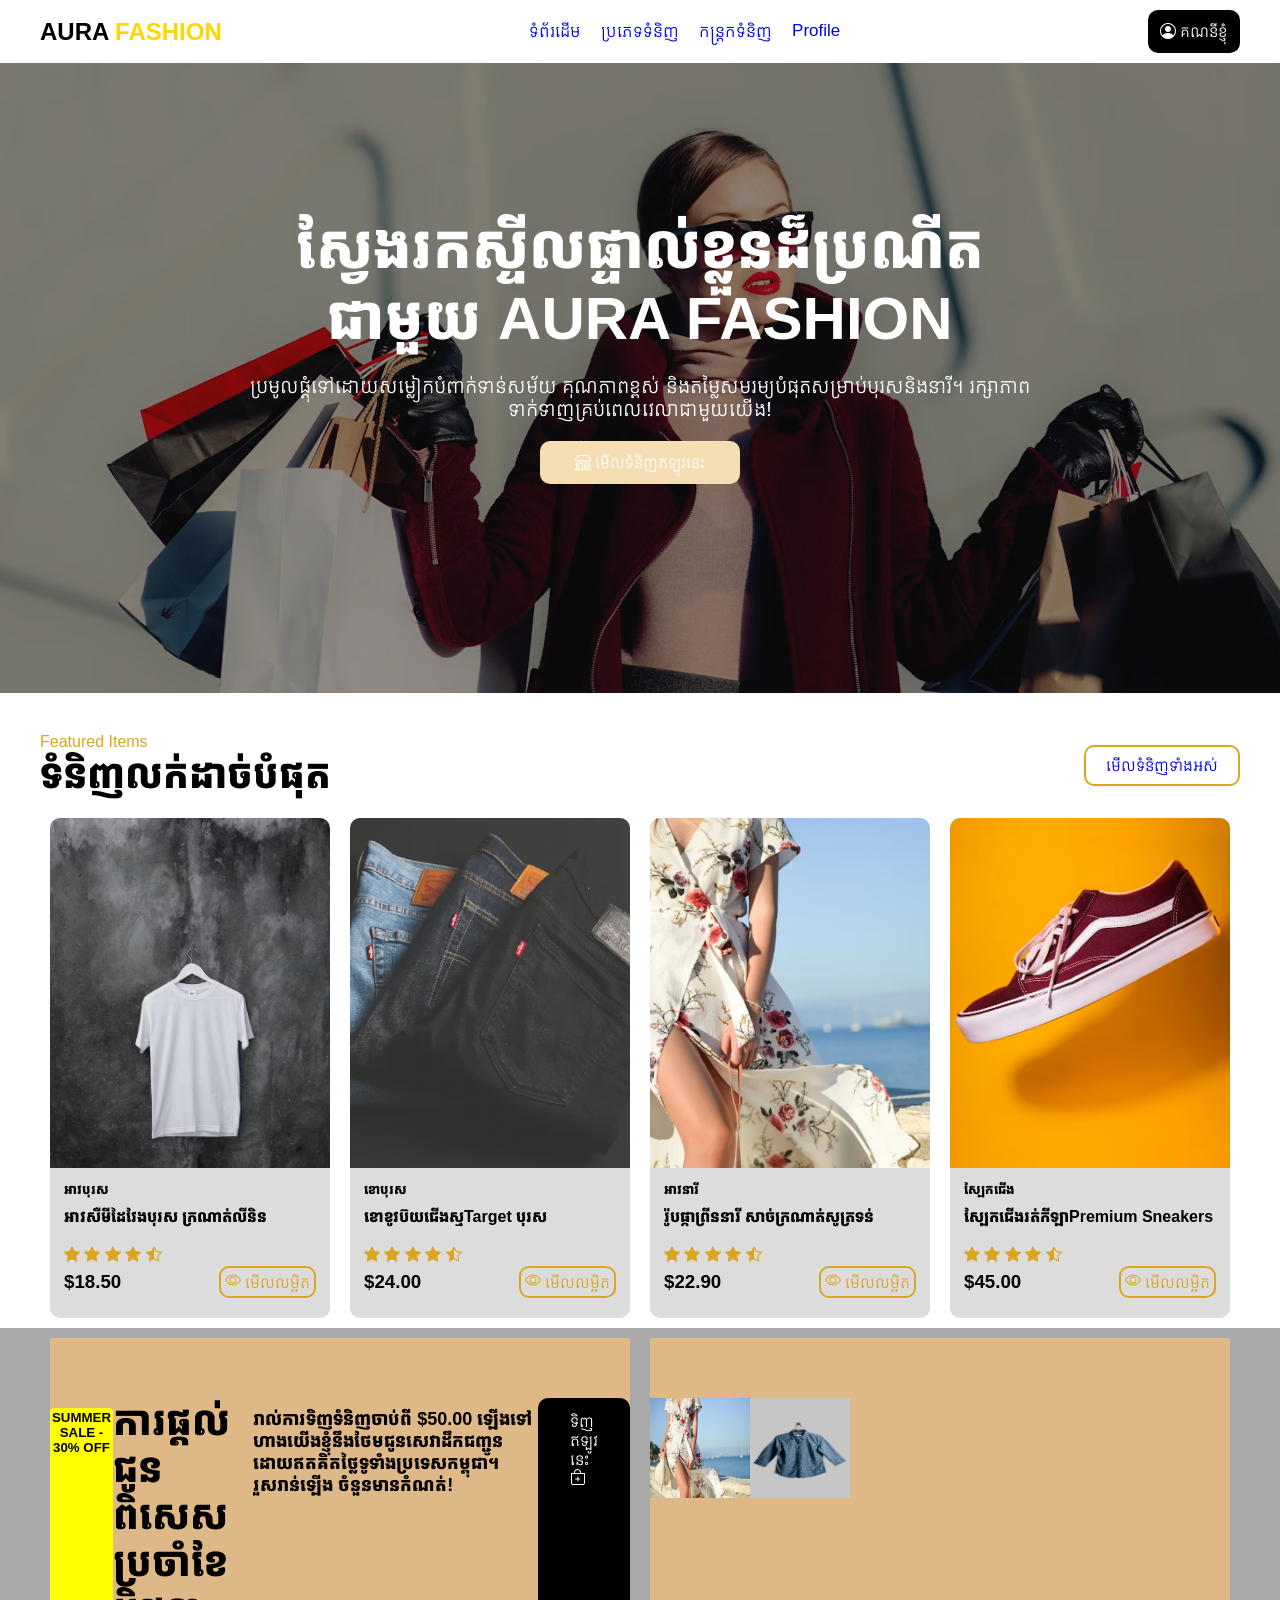
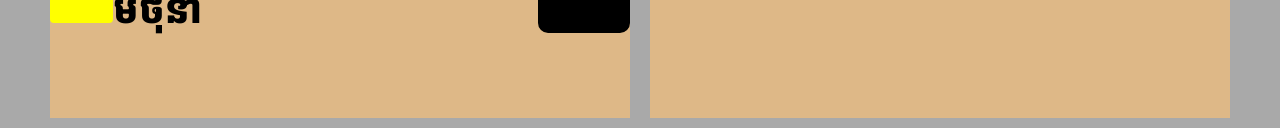
==== index.html @ 688be2e9 "First commit" ====
<!DOCTYPE html>
<html lang="en">

<head>
    <meta charset="UTF-8">
    <meta name="viewport" content="width=device-width, initial-scale=1.0">
    <title>Home</title>
    <link rel="stylesheet" href="style.css">
    <link rel="preconnect" href="https://fonts.gstatic.com" crossorigin>
    <link rel="stylesheet" href="https://cdn.jsdelivr.net/npm/bootstrap-icons@1.13.1/font/bootstrap-icons.min.css">
    <link href="https://fonts.googleapis.com/css2?family=Kantumruy+Pro:ital,wght@0,100..700;1,100..700&display=swap"
        rel="stylesheet">
</head>

<body>
    <nav class="navbar">
        <div class="container">
            <h2 class="Logo">AURA <span>FASHION</span></h2>
            <ul class="navbar-nav">
                <li class="nav-item">
                    <a href="index.html" class="nav-link">ទំព័រដើម</a>
                </li>
                <li class="nav-item">
                    <a href="#" class="nav-link">ប្រភេទទំនិញ</a>
                </li>
                <li class="nav-item">
                    <a href="cart.html" class="nav-link">កន្រ្តកទំនិញ</a>
                </li>
                <li class="nav-item">
                    <a href="Profile.html" class="nav-link">Profile</a>
                </li>
            </ul>
            <div class="btn">
                <a href="Profile.html" class="btn-link"><i class="bi bi-person-circle"></i> គណនីខ្ញុំ</a>
            </div>
        </div>
    </nav>

    <section class="banner">
        <div class="blur">
            <div class="container">
                <div class="card">
                    <h3 class="title">ស្វែងរកស្ទីលផ្ទាល់ខ្លួនដ៏ប្រណីត <br> ជាមួយ AURA FASHION</h3>
                    <p class="sub-title">ប្រមូលផ្តុំទៅដោយសម្លៀកបំពាក់ទាន់សម័យ គុណភាពខ្ពស់
                        និងតម្លៃសមរម្យបំផុតសម្រាប់បុរសនិងនារី។ រក្សាភាព <br> ទាក់ទាញគ្រប់ពេលវេលាជាមួយយើង!</p>
                    <div class="btn">
                        <a href="#" class="btn-link"><i class="bi bi-shop"></i> មើលទំនិញឥឡូវនេះ</a>
                    </div>
                </div>
            </div>
        </div>
    </section>

    <section class="feature">
        <div class="container">
            <div class="box">
                <div class="title">
                    <p>Featured Items</p>
                    <h2>ទំនិញលក់ដាច់បំផុត</h2>
                </div>
                <div class="btn">
                    <a href="#" class="btn-link">មើលទំនិញទាំងអស់</a>
                </div>
            </div>
            <div class="row">
                <div class="col-3">
                    <div class="card">
                        <img src="img/man shirt.avif">
                        <div class="text">
                            <h5>អាវបុរស</h5>
                            <h4>អាវសឺមីដៃវែងបុរស ក្រណាត់លីនិន</h4>
                            <div class="rating">
                                <svg xmlns="http://www.w3.org/2000/svg" width="16" height="16" fill="currentColor"
                                    class="bi bi-star-fill" viewBox="0 0 16 16">
                                    <path
                                        d="M3.612 15.443c-.386.198-.824-.149-.746-.592l.83-4.73L.173 6.765c-.329-.314-.158-.888.283-.95l4.898-.696L7.538.792c.197-.39.73-.39.927 0l2.184 4.327 4.898.696c.441.062.612.636.282.95l-3.522 3.356.83 4.73c.078.443-.36.79-.746.592L8 13.187l-4.389 2.256z" />
                                </svg>
                                <svg xmlns="http://www.w3.org/2000/svg" width="16" height="16" fill="currentColor"
                                    class="bi bi-star-fill" viewBox="0 0 16 16">
                                    <path
                                        d="M3.612 15.443c-.386.198-.824-.149-.746-.592l.83-4.73L.173 6.765c-.329-.314-.158-.888.283-.95l4.898-.696L7.538.792c.197-.39.73-.39.927 0l2.184 4.327 4.898.696c.441.062.612.636.282.95l-3.522 3.356.83 4.73c.078.443-.36.79-.746.592L8 13.187l-4.389 2.256z" />
                                </svg>
                                <svg xmlns="http://www.w3.org/2000/svg" width="16" height="16" fill="currentColor"
                                    class="bi bi-star-fill" viewBox="0 0 16 16">
                                    <path
                                        d="M3.612 15.443c-.386.198-.824-.149-.746-.592l.83-4.73L.173 6.765c-.329-.314-.158-.888.283-.95l4.898-.696L7.538.792c.197-.39.73-.39.927 0l2.184 4.327 4.898.696c.441.062.612.636.282.95l-3.522 3.356.83 4.73c.078.443-.36.79-.746.592L8 13.187l-4.389 2.256z" />
                                </svg>
                                <svg xmlns="http://www.w3.org/2000/svg" width="16" height="16" fill="currentColor"
                                    class="bi bi-star-fill" viewBox="0 0 16 16">
                                    <path
                                        d="M3.612 15.443c-.386.198-.824-.149-.746-.592l.83-4.73L.173 6.765c-.329-.314-.158-.888.283-.95l4.898-.696L7.538.792c.197-.39.73-.39.927 0l2.184 4.327 4.898.696c.441.062.612.636.282.95l-3.522 3.356.83 4.73c.078.443-.36.79-.746.592L8 13.187l-4.389 2.256z" />
                                </svg>
                                <svg xmlns="http://www.w3.org/2000/svg" width="16" height="16" fill="currentColor"
                                    class="bi bi-star-half" viewBox="0 0 16 16">
                                    <path
                                        d="M5.354 5.119 7.538.792A.52.52 0 0 1 8 .5c.183 0 .366.097.465.292l2.184 4.327 4.898.696A.54.54 0 0 1 16 6.32a.55.55 0 0 1-.17.445l-3.523 3.356.83 4.73c.078.443-.36.79-.746.592L8 13.187l-4.389 2.256a.5.5 0 0 1-.146.05c-.342.06-.668-.254-.6-.642l.83-4.73L.173 6.765a.55.55 0 0 1-.172-.403.6.6 0 0 1 .085-.302.51.51 0 0 1 .37-.245zM8 12.027a.5.5 0 0 1 .232.056l3.686 1.894-.694-3.957a.56.56 0 0 1 .162-.505l2.907-2.77-4.052-.576a.53.53 0 0 1-.393-.288L8.001 2.223 8 2.226z" />
                                </svg>
                            </div>
                            <div class="btn1">
                                <h3>$18.50</h3>
                                <a href="#" class="btn-link1">
                                    <svg xmlns="http://www.w3.org/2000/svg" width="16" height="16" fill="currentColor"
                                        class="bi bi-eye" viewBox="0 0 16 16">
                                        <path
                                            d="M16 8s-3-5.5-8-5.5S0 8 0 8s3 5.5 8 5.5S16 8 16 8M1.173 8a13 13 0 0 1 1.66-2.043C4.12 4.668 5.88 3.5 8 3.5s3.879 1.168 5.168 2.457A13 13 0 0 1 14.828 8q-.086.13-.195.288c-.335.48-.83 1.12-1.465 1.755C11.879 11.332 10.119 12.5 8 12.5s-3.879-1.168-5.168-2.457A13 13 0 0 1 1.172 8z" />
                                        <path
                                            d="M8 5.5a2.5 2.5 0 1 0 0 5 2.5 2.5 0 0 0 0-5M4.5 8a3.5 3.5 0 1 1 7 0 3.5 3.5 0 0 1-7 0" />
                                    </svg> មើលលម្អិត
                                </a>
                            </div>
                        </div>
                    </div>
                </div>

                <div class="col-3">
                    <div class="card">
                        <img src="img/man trouser.avif" alt="">
                        <div class="text">
                            <h5>ខោបុរស</h5>
                            <h4>ខោខូវប៊យជើងស្មTarget បុរស</h4>
                            <div class="rating">
                                <svg xmlns="http://www.w3.org/2000/svg" width="16" height="16" fill="currentColor"
                                    class="bi bi-star-fill" viewBox="0 0 16 16">
                                    <path
                                        d="M3.612 15.443c-.386.198-.824-.149-.746-.592l.83-4.73L.173 6.765c-.329-.314-.158-.888.283-.95l4.898-.696L7.538.792c.197-.39.73-.39.927 0l2.184 4.327 4.898.696c.441.062.612.636.282.95l-3.522 3.356.83 4.73c.078.443-.36.79-.746.592L8 13.187l-4.389 2.256z" />
                                </svg>
                                <svg xmlns="http://www.w3.org/2000/svg" width="16" height="16" fill="currentColor"
                                    class="bi bi-star-fill" viewBox="0 0 16 16">
                                    <path
                                        d="M3.612 15.443c-.386.198-.824-.149-.746-.592l.83-4.73L.173 6.765c-.329-.314-.158-.888.283-.95l4.898-.696L7.538.792c.197-.39.73-.39.927 0l2.184 4.327 4.898.696c.441.062.612.636.282.95l-3.522 3.356.83 4.73c.078.443-.36.79-.746.592L8 13.187l-4.389 2.256z" />
                                </svg>
                                <svg xmlns="http://www.w3.org/2000/svg" width="16" height="16" fill="currentColor"
                                    class="bi bi-star-fill" viewBox="0 0 16 16">
                                    <path
                                        d="M3.612 15.443c-.386.198-.824-.149-.746-.592l.83-4.73L.173 6.765c-.329-.314-.158-.888.283-.95l4.898-.696L7.538.792c.197-.39.73-.39.927 0l2.184 4.327 4.898.696c.441.062.612.636.282.95l-3.522 3.356.83 4.73c.078.443-.36.79-.746.592L8 13.187l-4.389 2.256z" />
                                </svg>
                                <svg xmlns="http://www.w3.org/2000/svg" width="16" height="16" fill="currentColor"
                                    class="bi bi-star-fill" viewBox="0 0 16 16">
                                    <path
                                        d="M3.612 15.443c-.386.198-.824-.149-.746-.592l.83-4.73L.173 6.765c-.329-.314-.158-.888.283-.95l4.898-.696L7.538.792c.197-.39.73-.39.927 0l2.184 4.327 4.898.696c.441.062.612.636.282.95l-3.522 3.356.83 4.73c.078.443-.36.79-.746.592L8 13.187l-4.389 2.256z" />
                                </svg>
                                <svg xmlns="http://www.w3.org/2000/svg" width="16" height="16" fill="currentColor"
                                    class="bi bi-star-half" viewBox="0 0 16 16">
                                    <path
                                        d="M5.354 5.119 7.538.792A.52.52 0 0 1 8 .5c.183 0 .366.097.465.292l2.184 4.327 4.898.696A.54.54 0 0 1 16 6.32a.55.55 0 0 1-.17.445l-3.523 3.356.83 4.73c.078.443-.36.79-.746.592L8 13.187l-4.389 2.256a.5.5 0 0 1-.146.05c-.342.06-.668-.254-.6-.642l.83-4.73L.173 6.765a.55.55 0 0 1-.172-.403.6.6 0 0 1 .085-.302.51.51 0 0 1 .37-.245zM8 12.027a.5.5 0 0 1 .232.056l3.686 1.894-.694-3.957a.56.56 0 0 1 .162-.505l2.907-2.77-4.052-.576a.53.53 0 0 1-.393-.288L8.001 2.223 8 2.226z" />
                                </svg>
                            </div>
                            <div class="btn1">
                                <h3>$24.00</h3>
                                <a href="#" class="btn-link1">
                                    <svg xmlns="http://www.w3.org/2000/svg" width="16" height="16" fill="currentColor"
                                        class="bi bi-eye" viewBox="0 0 16 16">
                                        <path
                                            d="M16 8s-3-5.5-8-5.5S0 8 0 8s3 5.5 8 5.5S16 8 16 8M1.173 8a13 13 0 0 1 1.66-2.043C4.12 4.668 5.88 3.5 8 3.5s3.879 1.168 5.168 2.457A13 13 0 0 1 14.828 8q-.086.13-.195.288c-.335.48-.83 1.12-1.465 1.755C11.879 11.332 10.119 12.5 8 12.5s-3.879-1.168-5.168-2.457A13 13 0 0 1 1.172 8z" />
                                        <path
                                            d="M8 5.5a2.5 2.5 0 1 0 0 5 2.5 2.5 0 0 0 0-5M4.5 8a3.5 3.5 0 1 1 7 0 3.5 3.5 0 0 1-7 0" />
                                    </svg> មើលលម្អិត
                                </a>
                            </div>
                        </div>
                    </div>
                </div>

                <div class="col-3">
                    <div class="card">
                        <img src="img/woman shirt.avif" alt="">
                        <div class="text">
                            <h5>អាវនារី</h5>
                            <h4>រ៉ូបផ្កាព្រីននារី សាច់ក្រណាត់សូត្រទន់</h4>
                            <div class="rating">
                                <svg xmlns="http://www.w3.org/2000/svg" width="16" height="16" fill="currentColor"
                                    class="bi bi-star-fill" viewBox="0 0 16 16">
                                    <path
                                        d="M3.612 15.443c-.386.198-.824-.149-.746-.592l.83-4.73L.173 6.765c-.329-.314-.158-.888.283-.95l4.898-.696L7.538.792c.197-.39.73-.39.927 0l2.184 4.327 4.898.696c.441.062.612.636.282.95l-3.522 3.356.83 4.73c.078.443-.36.79-.746.592L8 13.187l-4.389 2.256z" />
                                </svg>
                                <svg xmlns="http://www.w3.org/2000/svg" width="16" height="16" fill="currentColor"
                                    class="bi bi-star-fill" viewBox="0 0 16 16">
                                    <path
                                        d="M3.612 15.443c-.386.198-.824-.149-.746-.592l.83-4.73L.173 6.765c-.329-.314-.158-.888.283-.95l4.898-.696L7.538.792c.197-.39.73-.39.927 0l2.184 4.327 4.898.696c.441.062.612.636.282.95l-3.522 3.356.83 4.73c.078.443-.36.79-.746.592L8 13.187l-4.389 2.256z" />
                                </svg>
                                <svg xmlns="http://www.w3.org/2000/svg" width="16" height="16" fill="currentColor"
                                    class="bi bi-star-fill" viewBox="0 0 16 16">
                                    <path
                                        d="M3.612 15.443c-.386.198-.824-.149-.746-.592l.83-4.73L.173 6.765c-.329-.314-.158-.888.283-.95l4.898-.696L7.538.792c.197-.39.73-.39.927 0l2.184 4.327 4.898.696c.441.062.612.636.282.95l-3.522 3.356.83 4.73c.078.443-.36.79-.746.592L8 13.187l-4.389 2.256z" />
                                </svg>
                                <svg xmlns="http://www.w3.org/2000/svg" width="16" height="16" fill="currentColor"
                                    class="bi bi-star-fill" viewBox="0 0 16 16">
                                    <path
                                        d="M3.612 15.443c-.386.198-.824-.149-.746-.592l.83-4.73L.173 6.765c-.329-.314-.158-.888.283-.95l4.898-.696L7.538.792c.197-.39.73-.39.927 0l2.184 4.327 4.898.696c.441.062.612.636.282.95l-3.522 3.356.83 4.73c.078.443-.36.79-.746.592L8 13.187l-4.389 2.256z" />
                                </svg>
                                <svg xmlns="http://www.w3.org/2000/svg" width="16" height="16" fill="currentColor"
                                    class="bi bi-star-half" viewBox="0 0 16 16">
                                    <path
                                        d="M5.354 5.119 7.538.792A.52.52 0 0 1 8 .5c.183 0 .366.097.465.292l2.184 4.327 4.898.696A.54.54 0 0 1 16 6.32a.55.55 0 0 1-.17.445l-3.523 3.356.83 4.73c.078.443-.36.79-.746.592L8 13.187l-4.389 2.256a.5.5 0 0 1-.146.05c-.342.06-.668-.254-.6-.642l.83-4.73L.173 6.765a.55.55 0 0 1-.172-.403.6.6 0 0 1 .085-.302.51.51 0 0 1 .37-.245zM8 12.027a.5.5 0 0 1 .232.056l3.686 1.894-.694-3.957a.56.56 0 0 1 .162-.505l2.907-2.77-4.052-.576a.53.53 0 0 1-.393-.288L8.001 2.223 8 2.226z" />
                                </svg>
                            </div>
                            <div class="btn1">
                                <h3>$22.90</h3>
                                <a href="#" class="btn-link1">
                                    <svg xmlns="http://www.w3.org/2000/svg" width="16" height="16" fill="currentColor"
                                        class="bi bi-eye" viewBox="0 0 16 16">
                                        <path
                                            d="M16 8s-3-5.5-8-5.5S0 8 0 8s3 5.5 8 5.5S16 8 16 8M1.173 8a13 13 0 0 1 1.66-2.043C4.12 4.668 5.88 3.5 8 3.5s3.879 1.168 5.168 2.457A13 13 0 0 1 14.828 8q-.086.13-.195.288c-.335.48-.83 1.12-1.465 1.755C11.879 11.332 10.119 12.5 8 12.5s-3.879-1.168-5.168-2.457A13 13 0 0 1 1.172 8z" />
                                        <path
                                            d="M8 5.5a2.5 2.5 0 1 0 0 5 2.5 2.5 0 0 0 0-5M4.5 8a3.5 3.5 0 1 1 7 0 3.5 3.5 0 0 1-7 0" />
                                    </svg> មើលលម្អិត
                                </a>
                            </div>
                        </div>
                    </div>
                </div>

                <div class="col-3">
                    <div class="card">
                        <img src="img/trainner.avif" alt="">
                        <div class="text">
                            <h5>ស្បែកជើង</h5>
                            <h4>ស្បែកជើងរត់កីឡាPremium Sneakers</h4>
                            <div class="rating">
                                <svg xmlns="http://www.w3.org/2000/svg" width="16" height="16" fill="currentColor"
                                    class="bi bi-star-fill" viewBox="0 0 16 16">
                                    <path
                                        d="M3.612 15.443c-.386.198-.824-.149-.746-.592l.83-4.73L.173 6.765c-.329-.314-.158-.888.283-.95l4.898-.696L7.538.792c.197-.39.73-.39.927 0l2.184 4.327 4.898.696c.441.062.612.636.282.95l-3.522 3.356.83 4.73c.078.443-.36.79-.746.592L8 13.187l-4.389 2.256z" />
                                </svg>
                                <svg xmlns="http://www.w3.org/2000/svg" width="16" height="16" fill="currentColor"
                                    class="bi bi-star-fill" viewBox="0 0 16 16">
                                    <path
                                        d="M3.612 15.443c-.386.198-.824-.149-.746-.592l.83-4.73L.173 6.765c-.329-.314-.158-.888.283-.95l4.898-.696L7.538.792c.197-.39.73-.39.927 0l2.184 4.327 4.898.696c.441.062.612.636.282.95l-3.522 3.356.83 4.73c.078.443-.36.79-.746.592L8 13.187l-4.389 2.256z" />
                                </svg>
                                <svg xmlns="http://www.w3.org/2000/svg" width="16" height="16" fill="currentColor"
                                    class="bi bi-star-fill" viewBox="0 0 16 16">
                                    <path
                                        d="M3.612 15.443c-.386.198-.824-.149-.746-.592l.83-4.73L.173 6.765c-.329-.314-.158-.888.283-.95l4.898-.696L7.538.792c.197-.39.73-.39.927 0l2.184 4.327 4.898.696c.441.062.612.636.282.95l-3.522 3.356.83 4.73c.078.443-.36.79-.746.592L8 13.187l-4.389 2.256z" />
                                </svg>
                                <svg xmlns="http://www.w3.org/2000/svg" width="16" height="16" fill="currentColor"
                                    class="bi bi-star-fill" viewBox="0 0 16 16">
                                    <path
                                        d="M3.612 15.443c-.386.198-.824-.149-.746-.592l.83-4.73L.173 6.765c-.329-.314-.158-.888.283-.95l4.898-.696L7.538.792c.197-.39.73-.39.927 0l2.184 4.327 4.898.696c.441.062.612.636.282.95l-3.522 3.356.83 4.73c.078.443-.36.79-.746.592L8 13.187l-4.389 2.256z" />
                                </svg>
                                <svg xmlns="http://www.w3.org/2000/svg" width="16" height="16" fill="currentColor"
                                    class="bi bi-star-half" viewBox="0 0 16 16">
                                    <path
                                        d="M5.354 5.119 7.538.792A.52.52 0 0 1 8 .5c.183 0 .366.097.465.292l2.184 4.327 4.898.696A.54.54 0 0 1 16 6.32a.55.55 0 0 1-.17.445l-3.523 3.356.83 4.73c.078.443-.36.79-.746.592L8 13.187l-4.389 2.256a.5.5 0 0 1-.146.05c-.342.06-.668-.254-.6-.642l.83-4.73L.173 6.765a.55.55 0 0 1-.172-.403.6.6 0 0 1 .085-.302.51.51 0 0 1 .37-.245zM8 12.027a.5.5 0 0 1 .232.056l3.686 1.894-.694-3.957a.56.56 0 0 1 .162-.505l2.907-2.77-4.052-.576a.53.53 0 0 1-.393-.288L8.001 2.223 8 2.226z" />
                                </svg>
                            </div>
                            <div class="btn1">
                                <h3>$45.00</h3>
                                <a href="#" class="btn-link1">
                                    <svg xmlns="http://www.w3.org/2000/svg" width="16" height="16" fill="currentColor"
                                        class="bi bi-eye" viewBox="0 0 16 16">
                                        <path
                                            d="M16 8s-3-5.5-8-5.5S0 8 0 8s3 5.5 8 5.5S16 8 16 8M1.173 8a13 13 0 0 1 1.66-2.043C4.12 4.668 5.88 3.5 8 3.5s3.879 1.168 5.168 2.457A13 13 0 0 1 14.828 8q-.086.13-.195.288c-.335.48-.83 1.12-1.465 1.755C11.879 11.332 10.119 12.5 8 12.5s-3.879-1.168-5.168-2.457A13 13 0 0 1 1.172 8z" />
                                        <path
                                            d="M8 5.5a2.5 2.5 0 1 0 0 5 2.5 2.5 0 0 0 0-5M4.5 8a3.5 3.5 0 1 1 7 0 3.5 3.5 0 0 1-7 0" />
                                    </svg> មើលលម្អិត
                                </a>
                            </div>
                        </div>
                    </div>
                </div>
            </div>
        </div>
    </section>

    <section class="summer">
        <div class="container">
            <div class="col-6">
                <div class="card">
                    <div class="box">
                        <h5>SUMMER SALE - 30% OFF</h5>
                        <h3 class="title">ការផ្តល់ជូនពិសេសប្រចាំខែមិថុនា</h3>
                        <h4 class="sub-title">រាល់ការទិញទំនិញចាប់ពី $50.00 ឡើងទៅ ហាងយើងខ្ញុំនឹងថែមជូនសេវាដឹកជញ្ជូនដោយឥតគិតថ្លៃទូទាំងប្រទេសកម្ពុជា។ រួសរាន់ឡើង ចំនួនមានកំណត់!</h4>
                        <a href="#" class="btn2">
                            ទិញឥឡូវនេះ
                            <i class="bi bi-bag-plus"></i>
                        </a>
                    </div>
                </div>
            </div>
            <div class="col-6">
               <div class="card">
                   <div class="box">
                        <img src="img/woman shirt.avif" alt="">
                        <img src="img/1.avif" alt="">
                    </div>
               </div>
            </div>
        </div>
    </section>
</body>
</html>
---- style.css ----
*{
    padding: 0%;
    margin: 0%;
    box-sizing: border-box;
}
body{
    font-family: Arial, Kantumruy Pro, sans-serif;
}
.navbar{
    width: 100%;
}
.navbar .container{
    width: 1200px;
    padding: 10px 0px;
    /* background-color: aqua; */
    margin: auto;
    display: flex;
    justify-content: space-between;
    align-items: center;
}
.navbar .logo{
    color: black;
}
.navbar span{
    color: gold;
}
.navbar .navbar-nav{
    list-style-type: none;
    display: flex;
    gap: 20px;
}
.navbar .nav-link{
    font-size: 17px;
    text-decoration: none;
}
.navbar .btn{
    border: 2px solid black;
    padding: 10px;
    border-radius: 10px;
    background-color: black;
}
.navbar .btn-link{
    color: white;
    /* background-color: black; */
    text-decoration: none;
}
.navbar i{
    color: white;
}
.navbar .btn:hover{
    background-color: #00000039;
}

.banner{
    width: 100%;
    height: 70vh;
    background-image: url(img/photo-1483985988355-763728e1935b.avif);
    background-size: cover;
    background-position: center;
}
.banner .blur{
    width: 100%;
    height: 70vh;
    background-color: #00000072;
}
.banner .container{
    width: 1200px;
    /* background-color: black; */
    margin: auto;
    padding: 150px 0px;
}
.banner .card{
    width: 100%;
    height: 100%;
    /* background-color: aqua; */
}
.banner .title{
    font-size: 60px;
    text-align: center;
    color: white;
}
.banner .sub-title{
    padding: 20px 0px;
    font-size: 20px;
    color: white;
    text-align: center;
}
.banner .btn{
    text-align: center;
}
.banner .btn-link{
    display: inline-block;
    border: 2px solid wheat;
    padding: 10px 20px;
    border-radius: 10px;
    background-color: wheat;
    width: 200px;
    color: white;
    text-decoration: none;
}
.banner .btn-link:hover{
    background-color: black;
    color: white;
}
/* ===============cart=============== */
.banner1{
    width: 100%;
    height: 200px;
    background-image: url(img/photo-1483985988355-763728e1935b.avif);
    background-size: cover;
    background-position: center;
}
.banner1 .blur{
    width: 100%;
    height: 200px;
    background-color: #000000a7;
}
.banner1 .container{
    width: 1200px;
    /* background-color: black; */
    margin: auto;
    padding: 50px 0px
}
.banner1 .title{
    font-size: 40px;
    text-align: center;
    color: white;
}
.banner1 .sub-title{
    padding: 20px 0px;
    font-size: 15px;
    color: white;
    text-align: center;
}

.feature{
    margin-top: 40px;
    width: 100%;
    /* background-color: aquamarine; */
}
.feature .container{
    width: 1200px;
    margin: auto;
    /* background-color: blue; */
}
.feature .box{
    display: flex;
    justify-content: space-between;
    align-items: center;
    margin: 10px 0px; 
}
.feature .title p{
    color: goldenrod;
}
.feature .title h2{
    font-size: 40px;
}
.feature .btn-link{
    padding: 10px 20px;
    border: 2px solid goldenrod;
    border-radius: 10px;
    text-decoration: none;
}
.feature .btn-link:hover{
    background-color: goldenrod;
    color: white;
    font-weight: bold;
}
.feature .row{
    width: 100%;
    display: flex;
}
.feature .col-3{
    width: 25%;
    height: 100%;
    /* background-color:bisque; */
    padding: 10px;
}
.feature .card{
    width: 100%;
    height: 500px;
    background-color: gainsboro;
    border-radius: 10px;
    overflow: hidden;
}
.feature img{
    object-fit: cover;
    width: 100%;
    height: 70%;
}
.feature .text{
    width: 90%;
    height: auto;
    /* background-color: blueviolet; */
    margin: auto;
}
.feature .text h5{
    padding: 10px 0px;
}
.feature .rating{
    color: goldenrod;
    padding-top: 20px;
}
.feature .btn1{
    display: flex;
    justify-content: space-between;
    align-items: center;
}
.feature .btn-link1{
    border: 2px solid goldenrod;
    text-decoration: none;
    padding: 4px;
    color: goldenrod;
    border-radius: 10px;
}
.feature .btn-link1:hover{
    color: white;
    background-color: goldenrod;
}
.summer{
    width: 100%;
    background-color: darkgray;
}
.summer .container{
    width: 1200px;
    height: 400px;
    margin: auto;
    display: flex;
    justify-content: space-between;
}
.summer .col-6{
    width: 50%;
    height: 100%;
    /* background-color: aqua; */
    border-radius: 10px;
    padding: 10px;
}
.summer .card{
    width: 100%;
    height: 100%;
    background-color: burlywood;
}
.summer .box{
    width: 100%;
    height: auto;
    /* background-color: cadetblue; */
    padding: 60px 0px;
}
.summer .card h5{
    width: 180px;
    border: 2px solid yellow;
    background-color: yellow;
    border-radius: 4px;
    text-align: center;
    margin: 10px 0px;
}
.summer .title{
    font-size: 40px;
}
.summer .sub-title{
    font-size: 18px;
    margin-top: 10px;
    margin-bottom: 30px;
}
.summer .btn2{
    border: 2px solid black;
    padding: 12px 30px;
    text-decoration: none;
    border-radius: 10px;
    background-color: black;
    color: white;
}
.summer img{
    width: 100px;
    height: 100px;
}
.summer .box{
    display: flex;
}
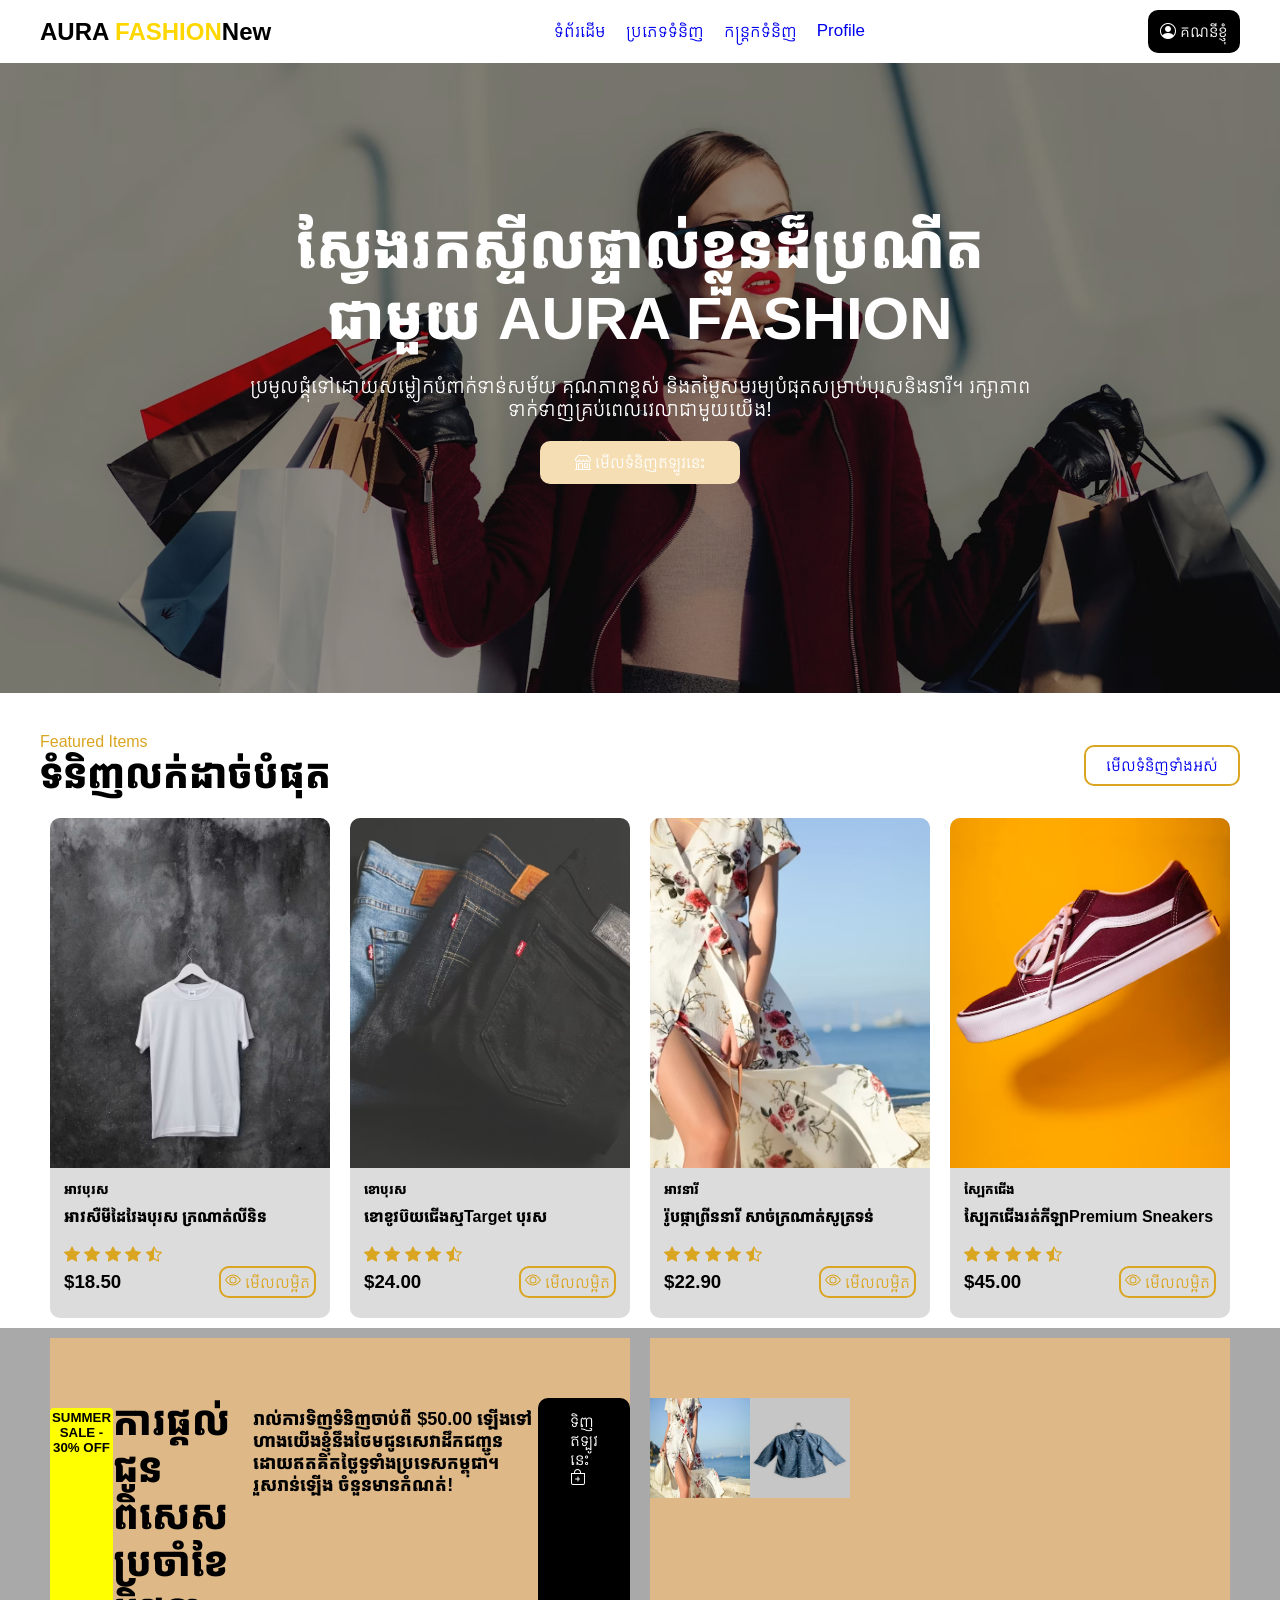
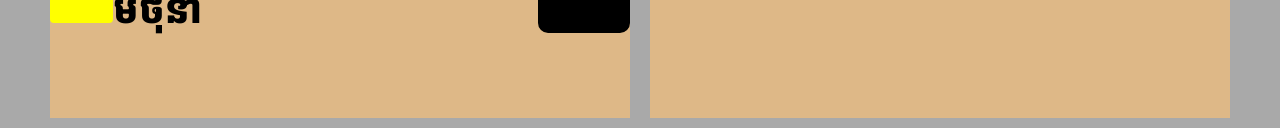
==== commit 545d4d73: "update logo" ====
--- a/index.html
+++ b/index.html
@@ -15,7 +15,7 @@
 <body>
     <nav class="navbar">
         <div class="container">
-            <h2 class="Logo">AURA <span>FASHION</span></h2>
+            <h2 class="Logo">AURA <span>FASHION</span>New</h2>
             <ul class="navbar-nav">
                 <li class="nav-item">
                     <a href="index.html" class="nav-link">ទំព័រដើម</a>
